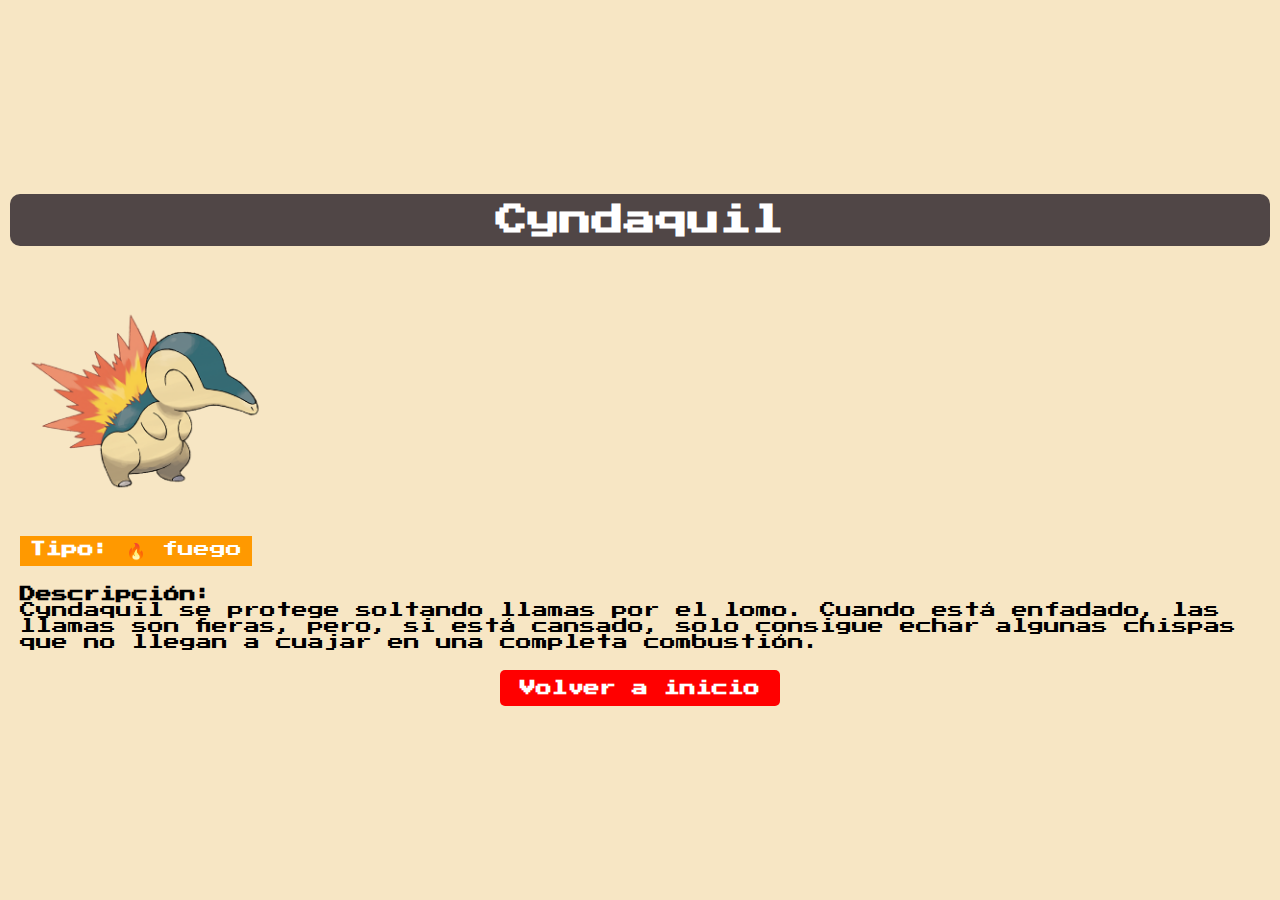
==== cyndaquil.html @ afdfda12 "jj" ====
<!DOCTYPE html>
<html lang="ca">
<head>
    <meta charset="UTF-8">
    <meta name="viewport" content="width=device-width, initial-scale=1.0">
    <title>Cyndaquil</title>
    
    <!-- Enlace al archivo CSS -->
    <link rel="stylesheet" href="CSS/pokedexstyles.css">
    <link href="https://fonts.googleapis.com/css2?family=Press+Start+2P&display=swap" rel="stylesheet">
</head>
<body>

    <div class="pokemon-container">
        <h1 class="pokemon-title">Cyndaquil</h1>

        <!-- Imagen del Pokémon -->
        <img src="Imagenes/cyndaquil.png" alt="Cyndaquil" class="pokemon-img">
        
        <!-- Tipo de Pokémon -->
        <p class="tipo-fuego"><strong>Tipo:</strong> 🔥 fuego</p>

        <!-- Descripción del Pokémon -->
        <div class="pokemon-description">
            <p><strong>Descripción:</strong></p>
            <p>
                Cyndaquil se protege soltando llamas por el lomo. Cuando está enfadado, las llamas son fieras,
                pero, si está cansado, solo consigue echar algunas chispas que no llegan a cuajar en una completa combustión.
            </p>
        </div>

        <!-- Botón para volver al inicio -->
        <a href="../index.html" class="boton-volver">Volver a inicio</a>
    </div>

</body>
</html>
---- CSS/pokedexstyles.css ----
/* Estilos generales */
body {
    margin: 0;
    padding: 0;
    background: url('/Imagenes/fondo.png') no-repeat center center fixed; /* Imagen de fondo */
    background-size: cover;
    font-family: 'Press Start 2P', cursive;
    text-align: center;
    color: rgb(255, 255, 255);
}

/* Contenedor principal de la Pokédex */
.pokedex-container {
    position: relative;
    padding-top: 50px;
}

/* Imagen de la Pokédex */
.pokedex-img {
    width: 300px; /* Ajusta el tamaño según sea necesario */
    position: absolute;
    top: 140px;
    left: 0px;
}

/* Título de la Pokédex */
h1 {
    font-size: 32px;
    background: rgb(80, 70, 70);
    display: inline-block;
    padding: 10px;
    border-radius: 10px;
    color: white;
}

/* Contenedor de Pokémon */
.pokedex {
    display: flex;
    justify-content: center;
    flex-wrap: wrap;
    gap: 20px;
    margin-top: 80px;
    color: white;
}

/* Estilos de las imágenes de los Pokémon */
.pokedex img {
    width: 150px;
    transition: transform 0.3s ease-in-out;
}

/* Estil per al contenedor de Pokémon */
.pokemon-name {
    margin-top: 280px; /* Espai superior */
    text-align: left; /* Alinear el text a l'esquerra */
    margin-left: 25px; /* Espai a la dreta */
}

/* Estil per als enllaços de Pokémon */
.pokemon-name a {
    display: block; /* Mostrar els enllaços com a blocs */
    color: #fff; /* Color de text blanc */
    text-decoration: none; /* Treure la subratllat dels enllaços */
    margin: 10px 0; /* Espai entre els enllaços */
}

.pokemon-name a:hover {
    text-decoration: underline; /* Subratllar els enllaços en passar el ratolí */
}

/* Contenedor para la página individual de cada Pokémon */
.pokemon-container {
    background-color: #F7E6C4; /* Color de fondo similar al de la imagen */
    min-height: 100vh; /* Asegura que el contenedor ocupe al menos el 100% de la altura de la ventana */
    width: 100vw; /* Asegura que el contenedor ocupe el 100% del ancho de la ventana */
    display: flex;
    flex-direction: column;
    align-items: center; /* Alinear el contenido al centro */
    justify-content: center; /* Centrar verticalmente */
    padding: 20px; /* Espacio alrededor */
    box-sizing: border-box; /* Incluir el padding en el tamaño total */
    margin: 0; /* Eliminar márgenes */
}

/* Imagen del Pokémon */
.pokemon-img {
    width: 250px;
    margin: 20px 0; /* Espacio superior e inferior */
    align-self: flex-start; /* Alinear la imagen a la izquierda */
}

* {
    font-family: 'Press Start 2P', cursive;
    margin: 0; /* Eliminar márgenes */
    padding: 0; /* Eliminar padding */
}

/* Estilo para el tipo de Pokémon */
.tipo-fuego {
    background-color: #FF9900;
    color: white;
    padding: 5px 10px;
    text-align: left;
    align-self: flex-start; /* Alinear el tipo a la izquierda */
}

/* Botón de volver */
.boton-volver {
    display: inline-block;
    padding: 10px 20px;
    background-color: red;
    color: white;
    text-decoration: none;
    border-radius: 5px;
    font-weight: bold;
    margin-top: 20px;
    text-align: center; /* Centrar el texto del botón */
}

.boton-volver:hover {
    background-color: darkred;
}

/* Estilo para el título */
.pokemon-title {
    text-align: center; /* Centrar el título */
    width: 100%; /* Ocupa el 100% del ancho del contenedor */
    margin-bottom: 20px; /* Espacio inferior */
}

/* Estilo para la descripción */
.pokemon-description {
    text-align: left; /* Alinear la descripción a la izquierda */
    align-self: flex-start; /* Alinear la descripción a la izquierda */
    margin-top: 20px; /* Espacio superior */
    color: black; /* Color de texto negro */
}
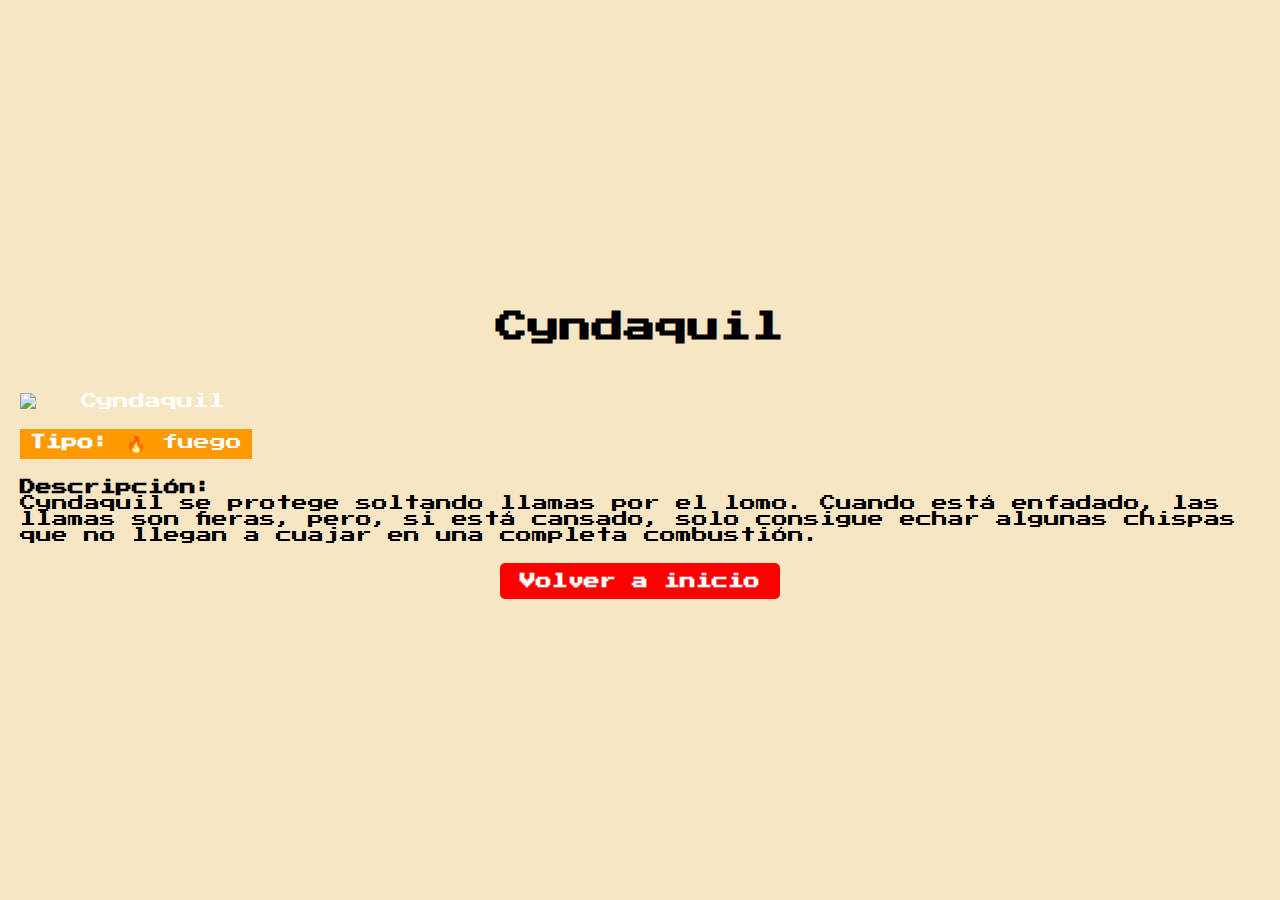
==== commit 07351343: "hh" ====
--- a/cyndaquil.html
+++ b/cyndaquil.html
@@ -15,7 +15,7 @@
         <h1 class="pokemon-title">Cyndaquil</h1>
 
         <!-- Imagen del Pokémon -->
-        <img src="Imagenes/cyndaquil.png" alt="Cyndaquil" class="pokemon-img">
+        <img src="imagenes/cyndaquil.png" alt="Cyndaquil" class="pokemon-img">
         
         <!-- Tipo de Pokémon -->
         <p class="tipo-fuego"><strong>Tipo:</strong> 🔥 fuego</p>
--- a/CSS/pokedexstyles.css
+++ b/CSS/pokedexstyles.css
@@ -2,7 +2,7 @@
 body {
     margin: 0;
     padding: 0;
-    background: url('/Imagenes/fondo.png') no-repeat center center fixed; /* Imagen de fondo */
+    background-size: url("/imagenes/fondo.png") no-repeat center center fixed; /* Imagen de fondo */
     background-size: cover;
     font-family: 'Press Start 2P', cursive;
     text-align: center;
@@ -19,7 +19,7 @@
 .pokedex-img {
     width: 300px; /* Ajusta el tamaño según sea necesario */
     position: absolute;
-    top: 140px;
+    top: 180px;
     left: 0px;
 }
 
@@ -51,7 +51,7 @@
 
 /* Estil per al contenedor de Pokémon */
 .pokemon-name {
-    margin-top: 280px; /* Espai superior */
+    margin-top: 320px; /* Espai superior */
     text-align: left; /* Alinear el text a l'esquerra */
     margin-left: 25px; /* Espai a la dreta */
 }
@@ -126,6 +126,9 @@
     text-align: center; /* Centrar el título */
     width: 100%; /* Ocupa el 100% del ancho del contenedor */
     margin-bottom: 20px; /* Espacio inferior */
+    text-decoration: none; /* Eliminar subrayado */
+    background:none; /* Fondo transparente */
+    color: black; /* Color de texto*/
 }
 
 /* Estilo para la descripción */
